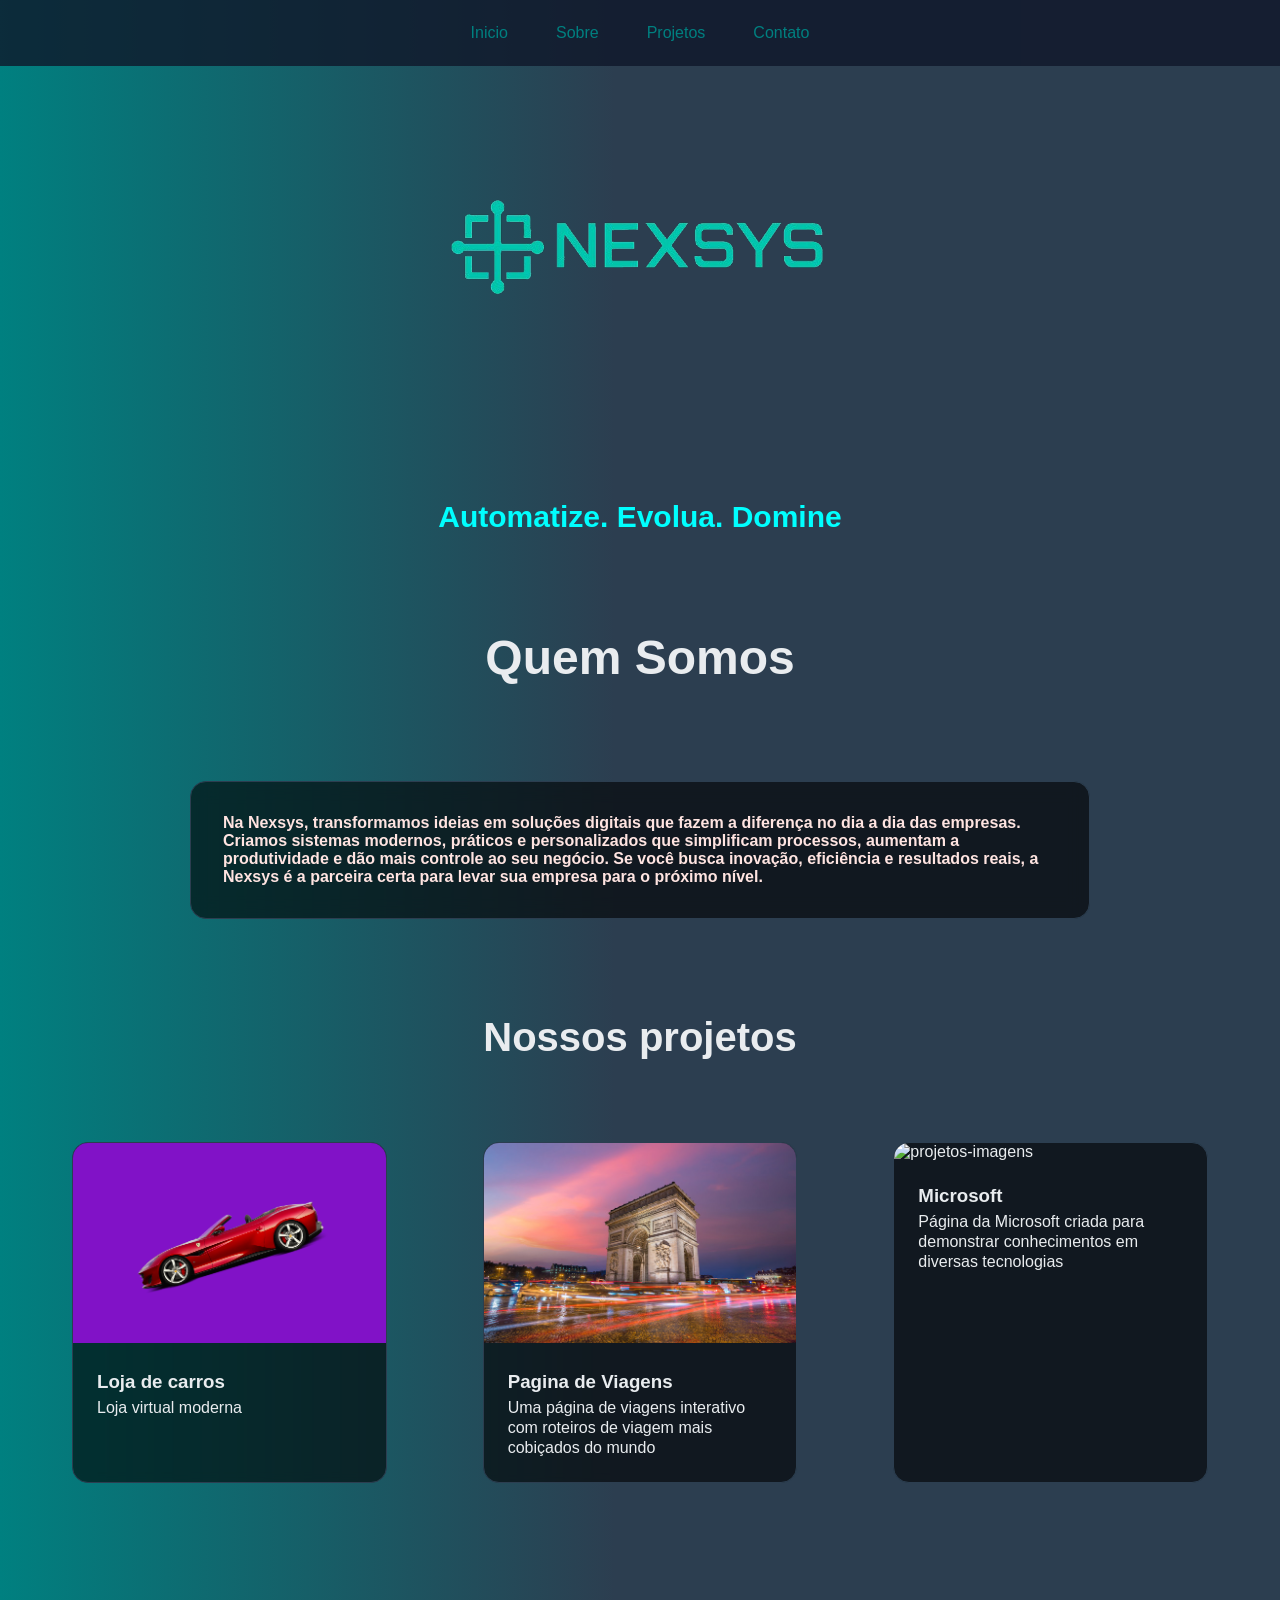
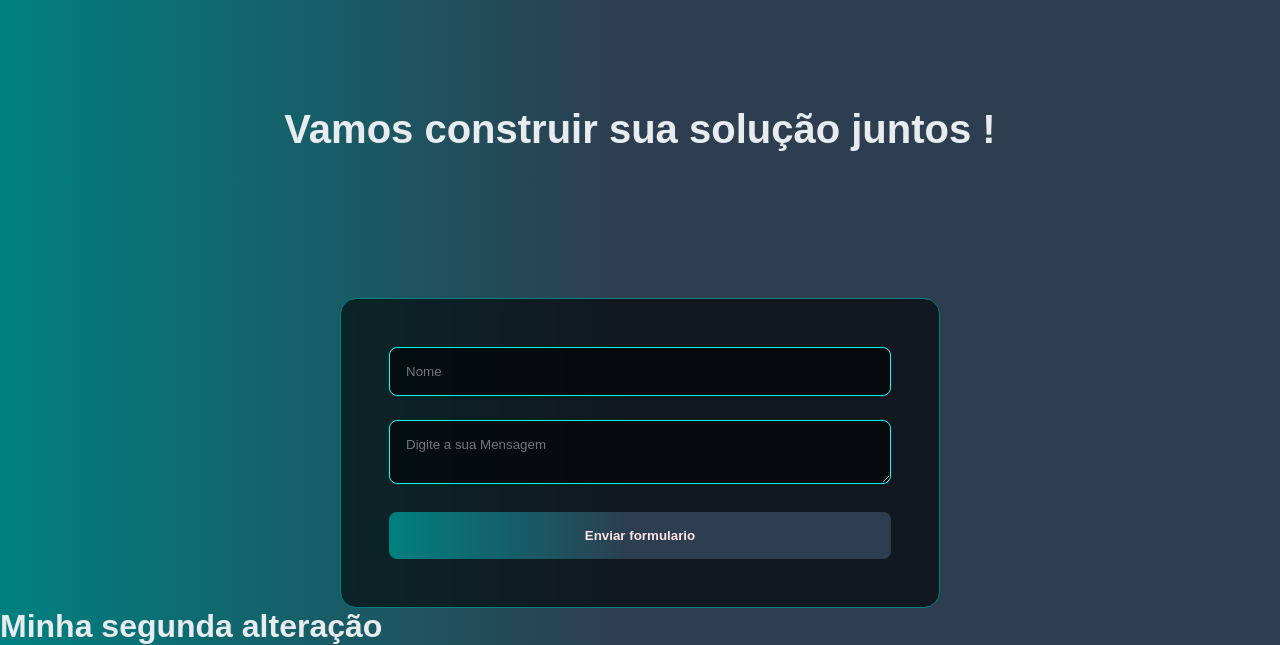
==== nexsys/index.html @ 3cce27f4 "segunda alteração" ====
<!DOCTYPE html>
<html lang="pt-br">

<head>
    <meta charset="UTF-8">
    <meta name="viewport" content="width=device-width, initial-scale=1.0">
    <link rel="stylesheet" href="nexsys.css">
    <title>Nexsys</title>
</head>

<body>
    <nav class="navegacao">
        <ul class="menu"> <!--aonde ficara o cabeçalho-->
            <li>
                <a href="#inicio " class="menu-link">Inicio </a>
            </li>

            <li>
                <a href="#sobre" class="menu-link">Sobre </a>
            </li>

            <li>
                <a href="#projetos" class="menu-link">Projetos </a>
            </li>

            <li>
                <a href="#contato" class="menu-link">Contato</a>
            </li>
        </ul>


    </nav>
    <main id="inicio" class="cabeçalho"> <!--aonde ficara a parte principal do texto -->
        <img src="imagens/ChatGPT_Image_11_de_abr._de_2025__19_17_26-removebg-preview.png" alt="foto da logo da nexsys"
            class="foto-logo">

        <p class="frase-inicio">Automatize. Evolua. Domine </p>

    </main>
    <section id="sobre" class="sobre"> <!-- parte do sobre min do texto -->
        <h2 class="sobre-titulo">Quem Somos </h2>
        <div class="caixa-sobre-min">
            <p class="sobre-paragrafo">
                Na Nexsys, transformamos ideias em soluções digitais que fazem a diferença no dia a dia das empresas.
                Criamos sistemas modernos, práticos e personalizados que simplificam processos, aumentam a produtividade
                e dão mais controle ao seu negócio. Se você busca inovação, eficiência e resultados reais, a Nexsys é a
                parceira certa para levar sua empresa para o próximo nível.
            </p>
        </div>
    </section>
    <section id="projetos" class="projetos"> <!-- pagina aonde ficara os projetos -->
        <h2 class="projeto-titulo">Nossos projetos </h2>
        <div class="projetos-caixa">
            <div class="projeto-card">
                <img src="imagens/projeto1.png" alt="projetos-imagens" class="projetos-imagens">

                <div class="caixa-texto-projeto">
                    <h3 class="info-projetos">Loja de carros </h3>
                    <p class="paragrafo-projetos">Loja virtual moderna </p>
                </div>

            </div>

            <div class="projeto-card">
                <img src="imagens/projeto2.png" alt="projetos-imagens" class="projetos-imagens">

                <div class="caixa-texto-projeto">
                    <h3 class="info-projetos">Pagina de Viagens </h3>
                    <p class="paragrafo-projetos">Uma página de viagens interativo com roteiros de viagem mais cobiçados
                        do
                        mundo </p>
                </div>
            </div>

            <div class="projeto-card">
                <img src="imagens/projeto3.png" alt="projetos-imagens" class="projetos-imagens">

                <div class="caixa-texto-projeto">
                    <h3 class="info-projetos"> Microsoft </h3>
                    <p class="paragrafo-projetos"> Página da Microsoft criada para demonstrar conhecimentos em diversas
                        tecnologias </p>
                </div>
            </div>
        </div>

    </section>

    <section id="contato" class="contato">
        <h2 class="contatos-titulo"> Vamos construir sua solução juntos ! </h2>
    </section>

    <form class="formulario-contato" id="formulario" onsubmit="enviarWhats(event)">
        <div class="grupo-form">
            <input placeholder="Nome" class="campo-form" id="nome">
        </div>

        <div class="grupo-form">
            <textarea class="campo-form" placeholder="Digite a sua Mensagem" id="mensagem"></textarea>
        </div>
        <button type="submit" class="botao-form">Enviar formulario </button>
    </form>
    </div>
    <script>
        function enviarWhats(event) {
           event.preventDefault()

            const nome = document.getElementById('nome').value;
            const mensagem = document.getElementById('mensagem').value;
            const telefone = '5591982991931'

            const texto = `Olá ! Me chamo ${nome}, ${mensagem}`
            const msgFormatada = encodeURIComponent(texto) 
            const url = `https://wa.me/${telefone}?text=${msgFormatada}`

            console. log(url)
            window.open(url, '_blank')
        }



    </script>
    <h1> Minha segunda alteração </h1>
</body>

</html>
---- nexsys/nexsys.css ----
* {
    margin: 0;
    padding: 0;
    box-sizing: border-box;
    font-family: 'Segoe UI', Tahoma, Geneva, Verdana, sans-serif;
}

html {
    scroll-behavior: smooth;
}

:root {
    /*a guarda as cores que você quer usar */
    --primary-color: #00FFFF;
    --secondary-color: #2C3E50;
    --accent-color: #008080;
    --text-color: #2C3E50;
    --white-color: #FFFFFF;
    --border-color: #E9ECEF;
    --form-text: #FFE4E1;
}



body {
    background: #008080;
    background: linear-gradient(90deg, rgba(0, 128, 128, 1) 0%, rgba(44, 62, 80, 1) 48%);
    color: var(--border-color);
}

.navegacao {
    position: fixed;
    top: 0;
    background: rgba(15, 23, 42, 0.8);
    width: 100%;
    z-index: 100;
    padding: 1.5rem;
}

.menu {
    /* personalização do menu da caixa inicial */
    display: flex;
    list-style: none;
    /* o subliinhado que fica enbaixo do link */
    gap: 3rem;
    justify-content: center;
}

.menu-link {
    /* são os botões e ordenação aonde eles vão ficar */
    text-decoration: none;
    color: var(--accent-color);
    font-weight: 500;
    position: relative;
    padding: 0.5rem 0;
}

/* after -> depois / before -> antes */

.menu-link::after {
    /* depois de todos os itens da classe menu */
    content: '';
    height: 2px;
    width: 0;
    position: absolute;
    bottom: 0;
    left: 0;
    background: linear-gradient(90deg, var(--accent-color), var(--primary-color));
    transition: width 0.5s ease;
    /* a transição de quanto ela iria demorar para fazer */

}

.menu-link:hover::after {
    /* o hover seve para quando o ouse passar na tela */
    width: 100%;
}

.cabeçalho {
    min-height: 10vh;
    display: flex;
    justify-content: center;
    align-items: center;
    flex-direction: column;


}

.foto-logo {
    width: 500px;
    height: 500px;
    font-weight: bold;

}

.frase-inicio {
    font-weight: bold;
    color: var(--primary-color);
    font-size: 30px;

}

.sobre-titulo {
    /* Quem somos */
    font-size: 3rem;
    color: var(--border-color);
    font-weight: bold;
    padding: 6rem 2rem;
    display: flex;
    justify-content: center;

}

.caixa-sobre-min {
    /* sobre nos */
    padding: 2rem;
    max-width: 900px;
    /* esticar o texto da sua forma */
    margin: 0 auto;
    border-radius: 16px;
    border: 1px solid var(--secondary-color);
    font-size: 1rem;
    color: var(--form-text);
    font-weight: bold;
    background: rgba(15, 23, 42, 0.8);
    backdrop-filter: blur(10px);
    background: rgba(0, 0, 0, 0.6);

}

.projetos {
    padding: 6rem 2rem;

}

.projeto-card {
    background: rgba(0, 0, 0, 0.6);
    border-radius: 16px;
    backdrop-filter: blur(5px);
    border: 1px solid var(--secondary-color);
    margin: 2rem;
    overflow: hidden;
}

.projeto-titulo {
    text-align: center;
    font-size: 2.5rem;
    margin-bottom: 50px;

}

.projeto-card:hover {
    box-shadow: 0 10px 20px rgba(0, 128, 128, 1);
    transform: translateY(-10px) scale(1.05);
    transition: all  0.5s  ease;
    cursor: pointer; 
}

.projetos-caixa {
    display: grid;
    grid-template-columns: repeat(auto-fit, minmax(300px, 1fr));
    gap: 2rem;
    max-width: 1200px;
    margin: 0 auto;
}

.projetos-imagens {
    height: 200px;
    width: 100%;
    object-fit: cover;
}

.info-projetos {
margin-bottom: 5px;
}

.paragrafo-projetos {
    color: #E9ECEF;
    line-height: 1.25rem;
}
.caixa-texto-projeto{
    padding: 1.5rem;
}



.contato{
padding: 6rem 2rem ;
}

.contatos-titulo{
  text-align: center;
    font-size: 2.5rem;
    margin-bottom: 50px;
}

.formulario-contato{
 max-width: 600px ;
 margin:  0 auto;
  background: rgba(0, 0, 0, 0.6);
    border-radius: 16px;
    backdrop-filter: blur(5px);
    padding: 3rem;
    border: 1px solid var(--accent-color);
    border-radius: 16px;

}
.campo-form{
 width: 100% ;
 padding: 1rem;
 background: rgba(0, 0, 0, 0.6);
 border-radius: 8px;
 color: var(--border-color);
 border:1px solid var(--primary-color);
 
 
}
.campo-form:focus{
    border-color: var(--primary-color);
    box-shadow: 0 0 10px rgba(15, 23, 42, 0.8);
}
.grupo-form{
 margin-bottom: 1.5rem;

}
.botao-form{
    color: var(--form-text);
    background: #008080;
    background: linear-gradient(90deg, rgba(0, 128, 128, 1) 0%, rgba(44, 62, 80, 1) 48%);
    padding:  1rem 2rem ;
    border: none;
    border-radius: 8px;
    cursor: pointer;
    font-weight: bold;
    width: 100%;
    transition: all 0.5s ease;
}
.botao-form:hover{
    transform: translateY(-4px);
    box-shadow: 0 5px 15px  rgba(15, 23, 42, 0.8);
}
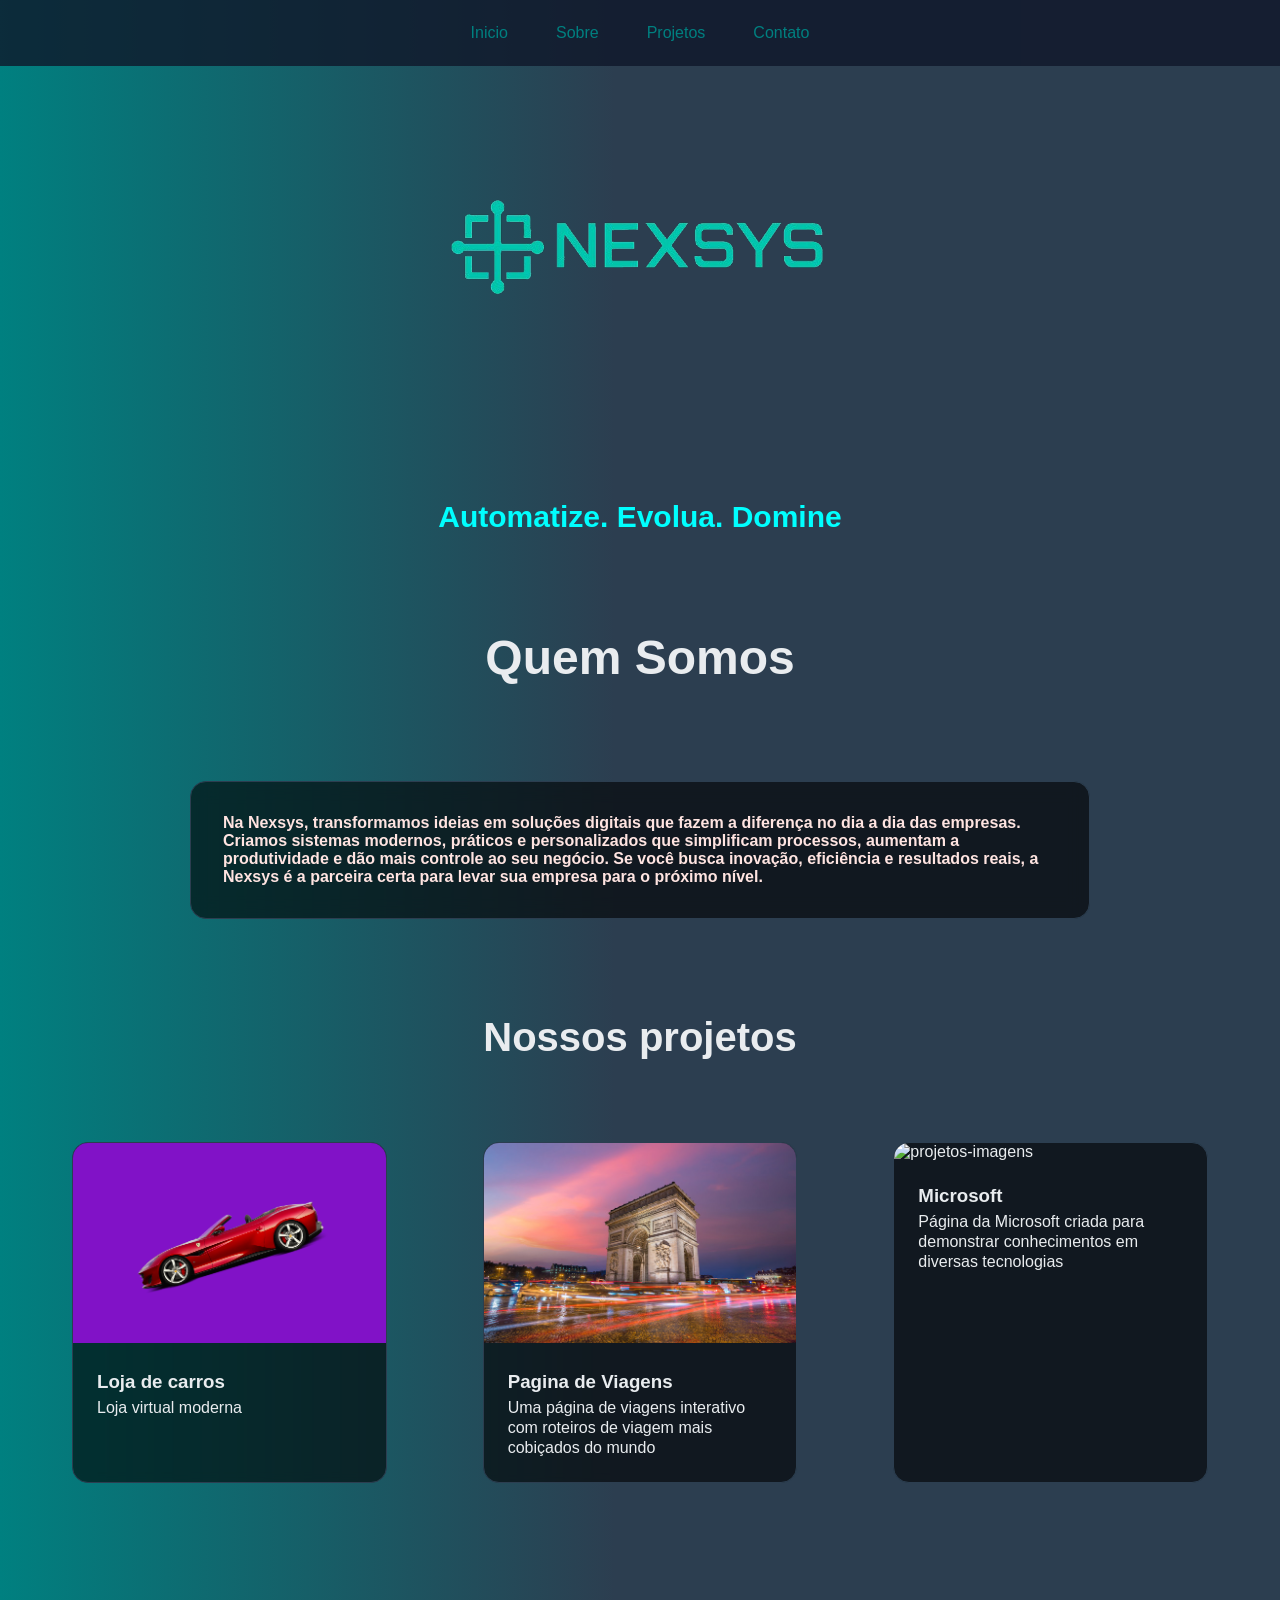
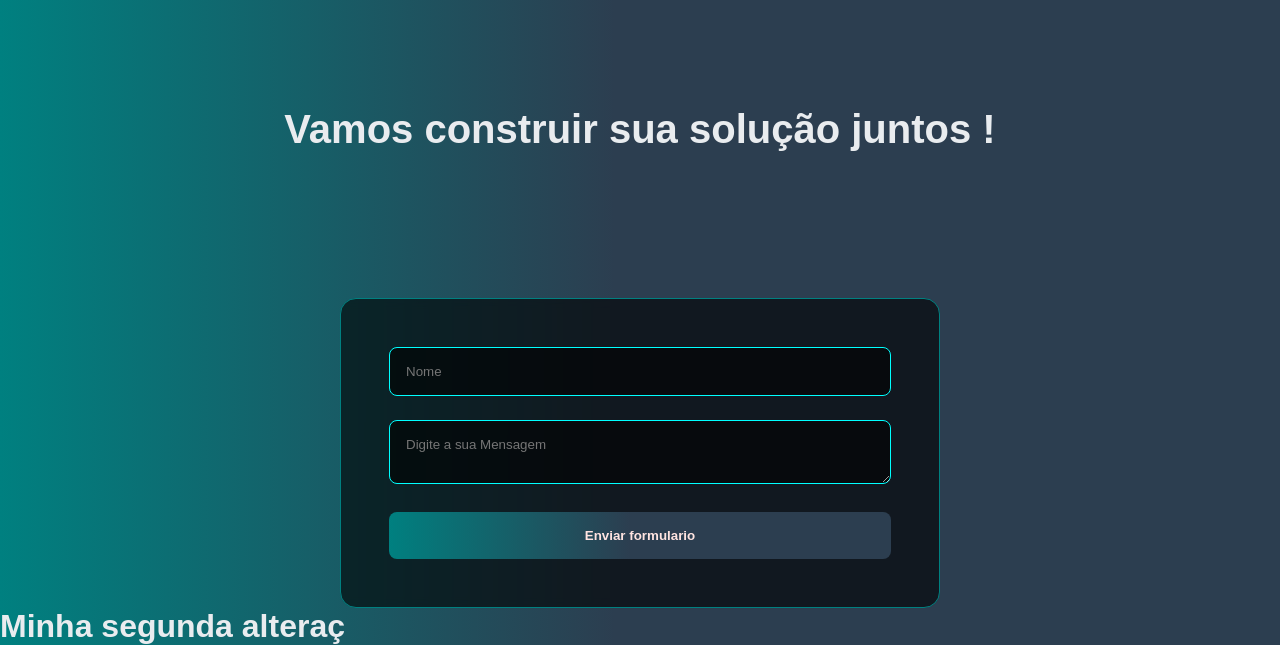
==== commit b121d731: "corrige erro de digitação no título da página" ====
--- a/nexsys/index.html
+++ b/nexsys/index.html
@@ -119,7 +119,7 @@
 
 
     </script>
-    <h1> Minha segunda alteração </h1>
+    <h1> Minha segunda alteraç </h1>
 </body>
 
 </html>
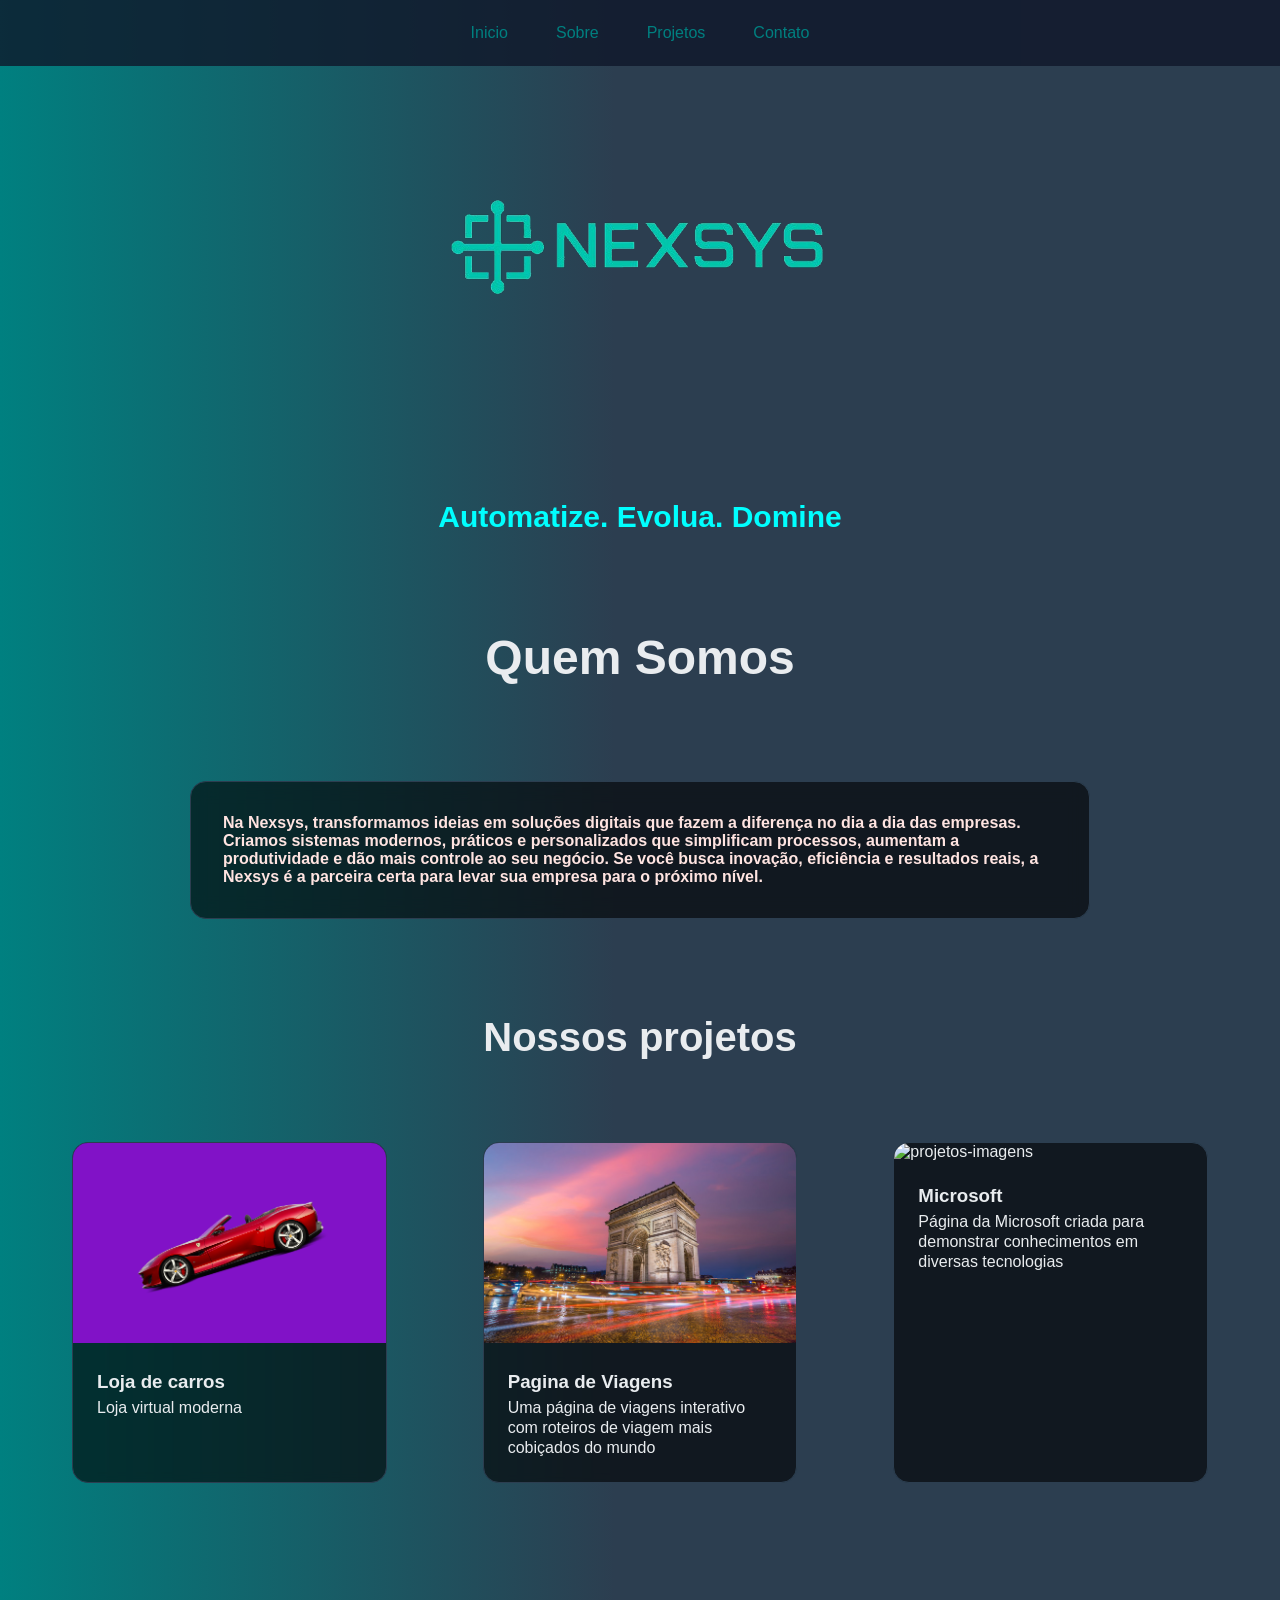
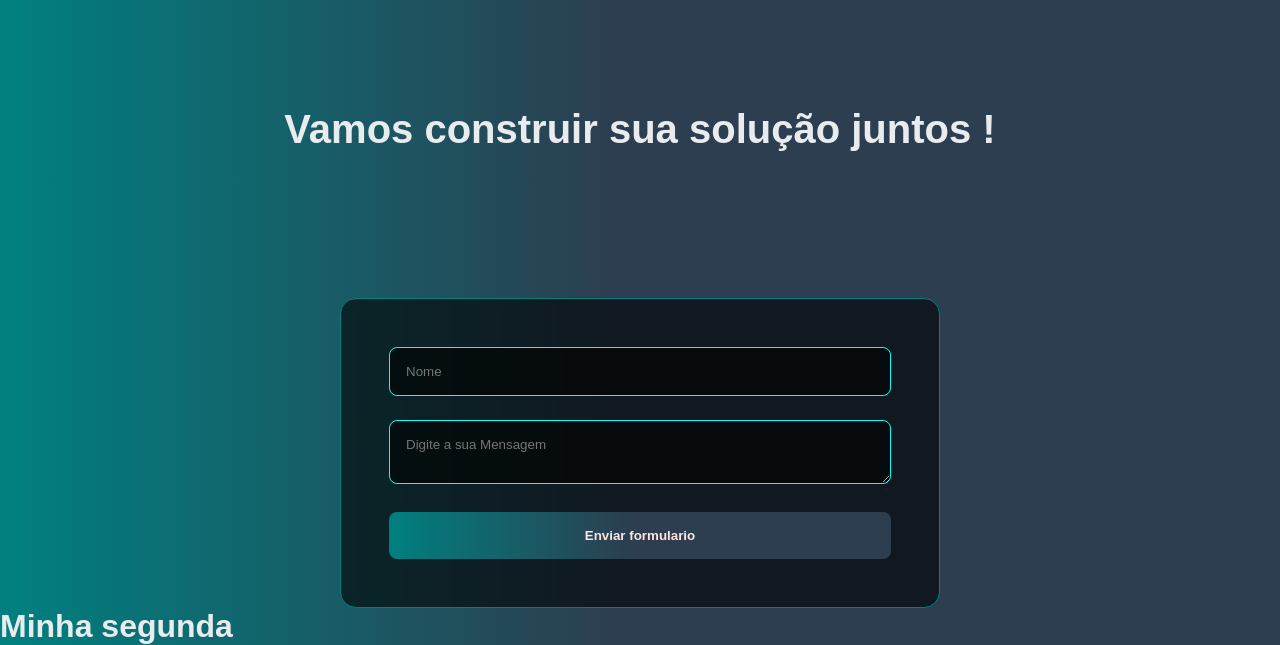
==== commit aa4dedac: "Update index.html" ====
--- a/nexsys/index.html
+++ b/nexsys/index.html
@@ -119,7 +119,7 @@
 
 
     </script>
-    <h1> Minha segunda alteraç </h1>
+    <h1> Minha segunda  </h1>
 </body>
 
-</html>+</html>
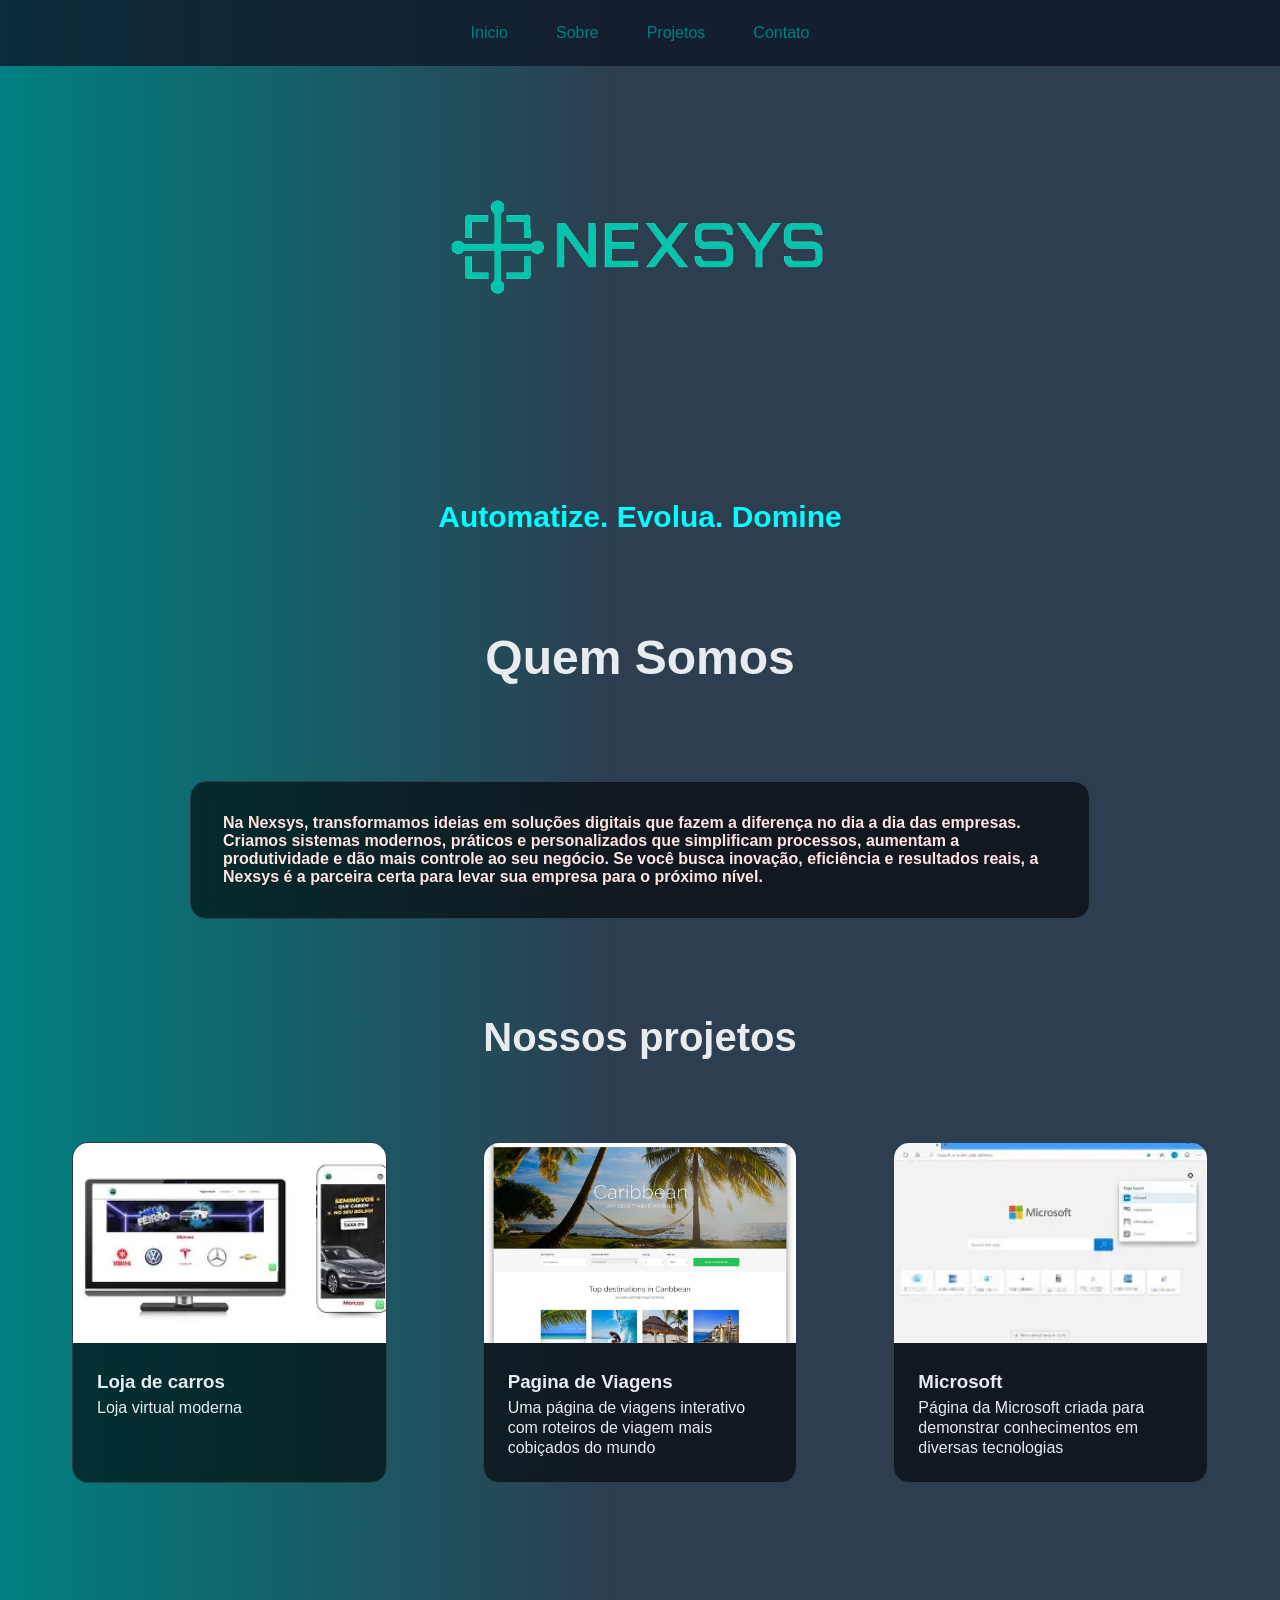
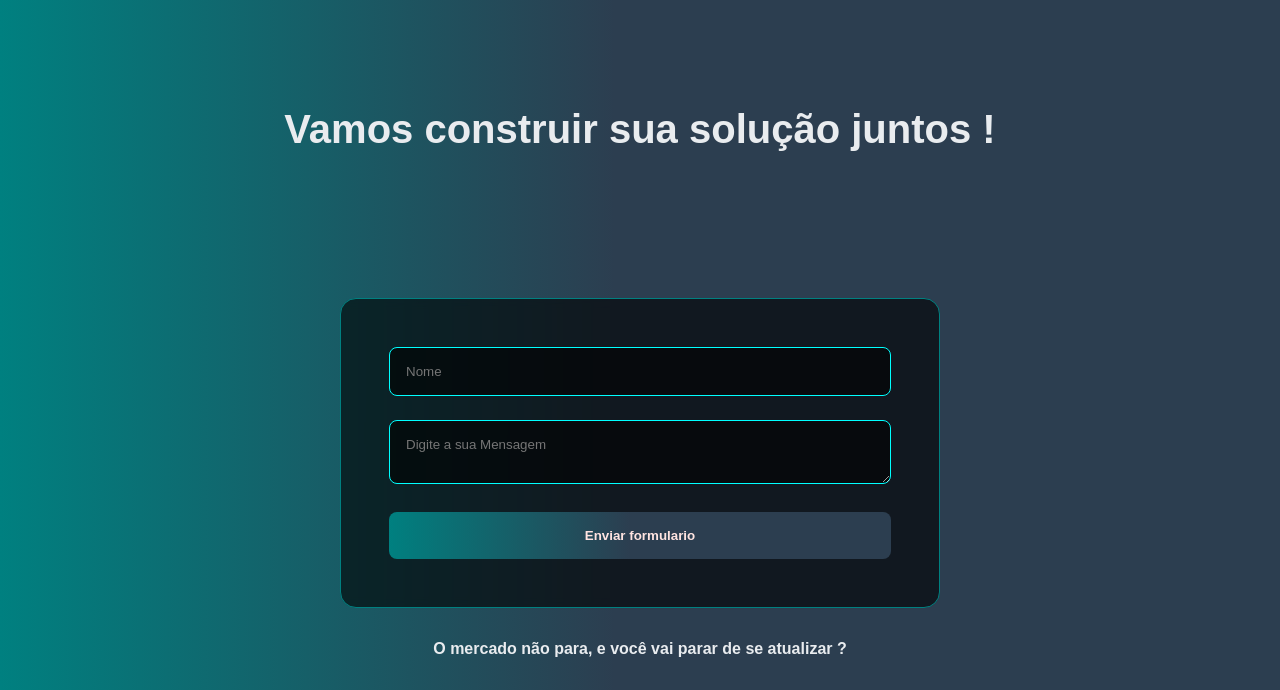
==== commit 64868433: "alteração no codigo das imagens" ====
--- a/nexsys/index.html
+++ b/nexsys/index.html
@@ -52,7 +52,7 @@
         <h2 class="projeto-titulo">Nossos projetos </h2>
         <div class="projetos-caixa">
             <div class="projeto-card">
-                <img src="imagens/projeto1.png" alt="projetos-imagens" class="projetos-imagens">
+                <img src="imagens/OIP.webp" alt="projetos-imagens" class="projetos-imagens">
 
                 <div class="caixa-texto-projeto">
                     <h3 class="info-projetos">Loja de carros </h3>
@@ -62,7 +62,7 @@
             </div>
 
             <div class="projeto-card">
-                <img src="imagens/projeto2.png" alt="projetos-imagens" class="projetos-imagens">
+                <img src="imagens/travel-time-travel-agency-wordpress-theme-1024x834.jpg" alt="projetos-imagens" class="projetos-imagens">
 
                 <div class="caixa-texto-projeto">
                     <h3 class="info-projetos">Pagina de Viagens </h3>
@@ -73,7 +73,7 @@
             </div>
 
             <div class="projeto-card">
-                <img src="imagens/projeto3.png" alt="projetos-imagens" class="projetos-imagens">
+                <img src="imagens/baixados.webp" alt="projetos-imagens" class="projetos-imagens">
 
                 <div class="caixa-texto-projeto">
                     <h3 class="info-projetos"> Microsoft </h3>
@@ -119,7 +119,7 @@
 
 
     </script>
-    <h1> Minha segunda  </h1>
+    <h1 class="frase-final"> O mercado não para, e você vai parar de se atualizar ?   </h1>
 </body>
 
 </html>
--- a/nexsys/nexsys.css
+++ b/nexsys/nexsys.css
@@ -151,7 +151,7 @@
 
 .projeto-card:hover {
     box-shadow: 0 10px 20px rgba(0, 128, 128, 1);
-    transform: translateY(-10px) scale(1.05);
+    transform: translateY(-10px) scale(1.05); /* aumenta o tamanho do card */
     transition: all  0.5s  ease;
     cursor: pointer; 
 }
@@ -165,9 +165,9 @@
 }
 
 .projetos-imagens {
-    height: 200px;
-    width: 100%;
-    object-fit: cover;
+    height: 200px; /* altura da imagem */
+    width: 100%;  /* largura da imagem */
+    object-fit: cover; 
 }
 
 .info-projetos {
@@ -239,3 +239,15 @@
     transform: translateY(-4px);
     box-shadow: 0 5px 15px  rgba(15, 23, 42, 0.8);
 }
+
+.frase-final{
+    text-align: center; /* a centralização do tezto */ 
+
+    padding: 2rem; /* ele é o espaçamento que fica em volta do texto */
+
+    font-size: 1rem; /* o tamanho da fonte do texto */ 
+
+    color: var(--border-color); /* a cor do texto */ 
+
+    font-weight: bold; /* o peso que a fonte tem sobre o texto */
+}
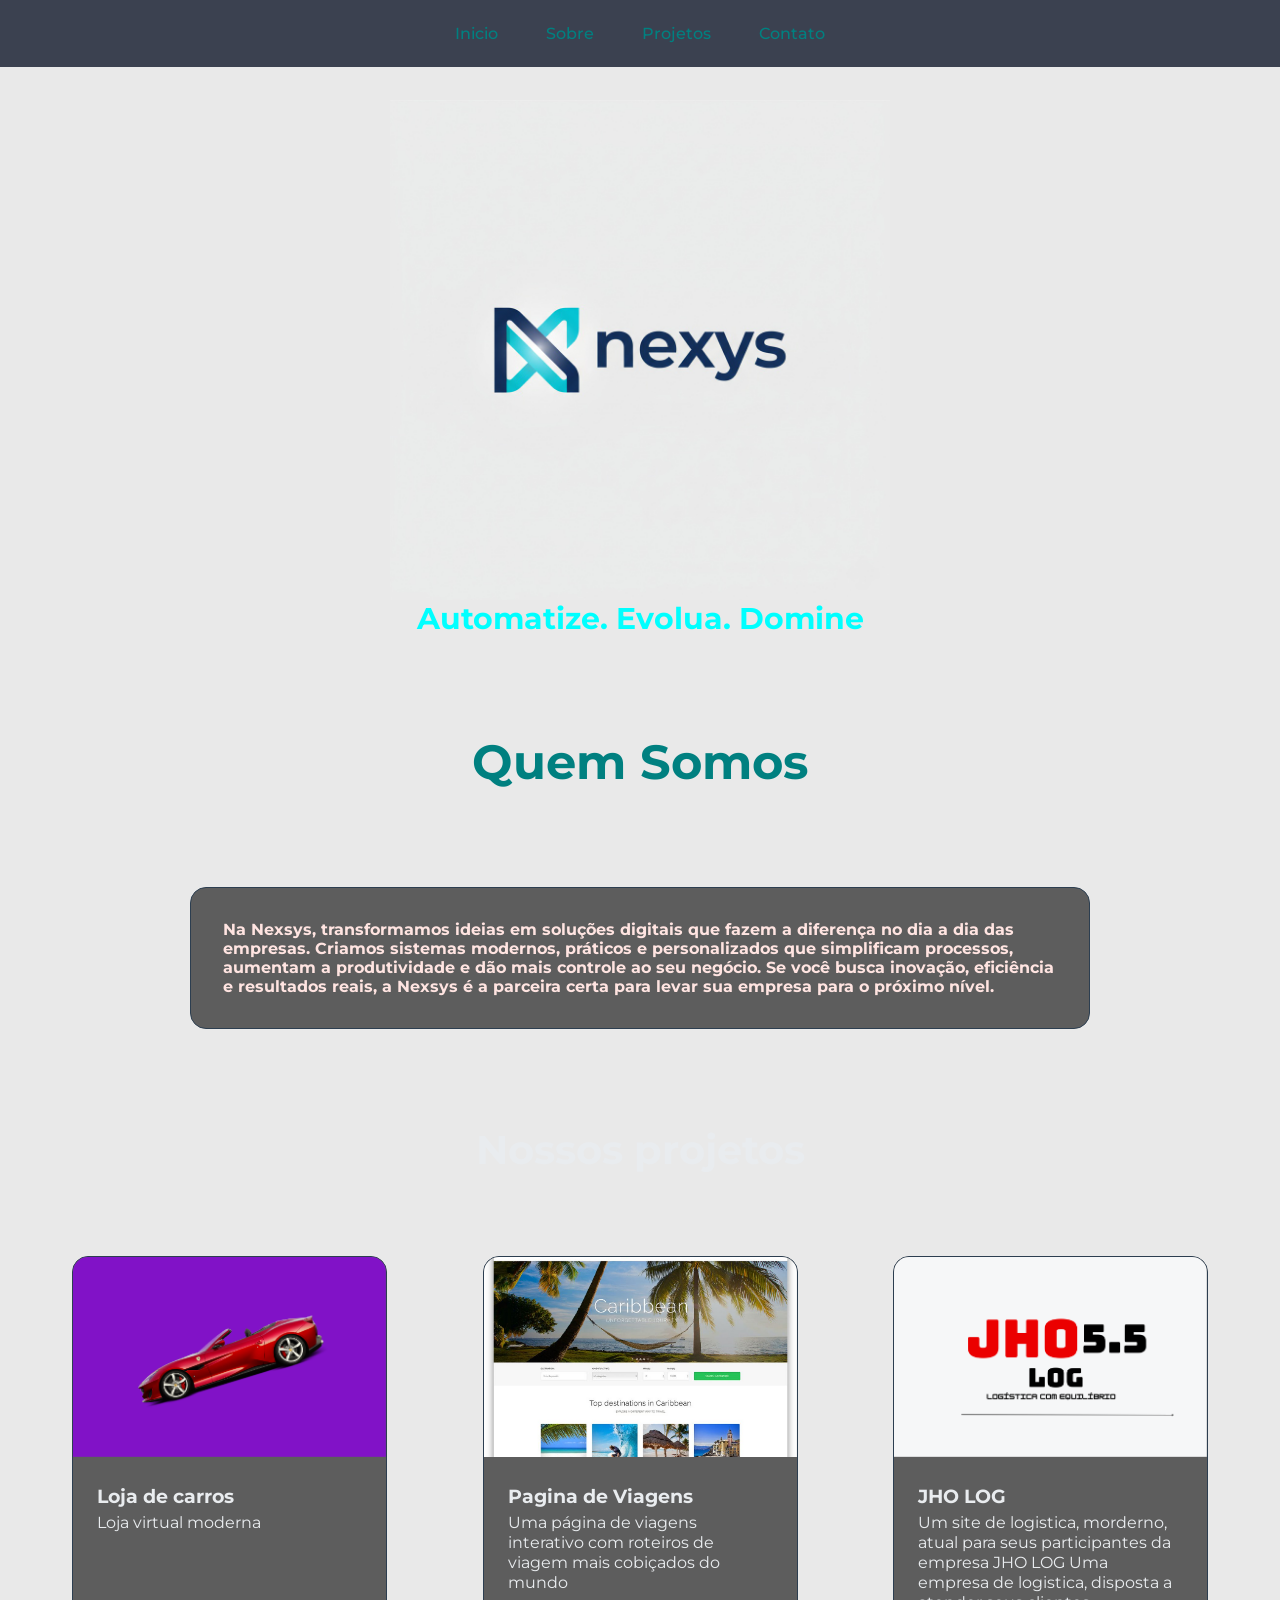
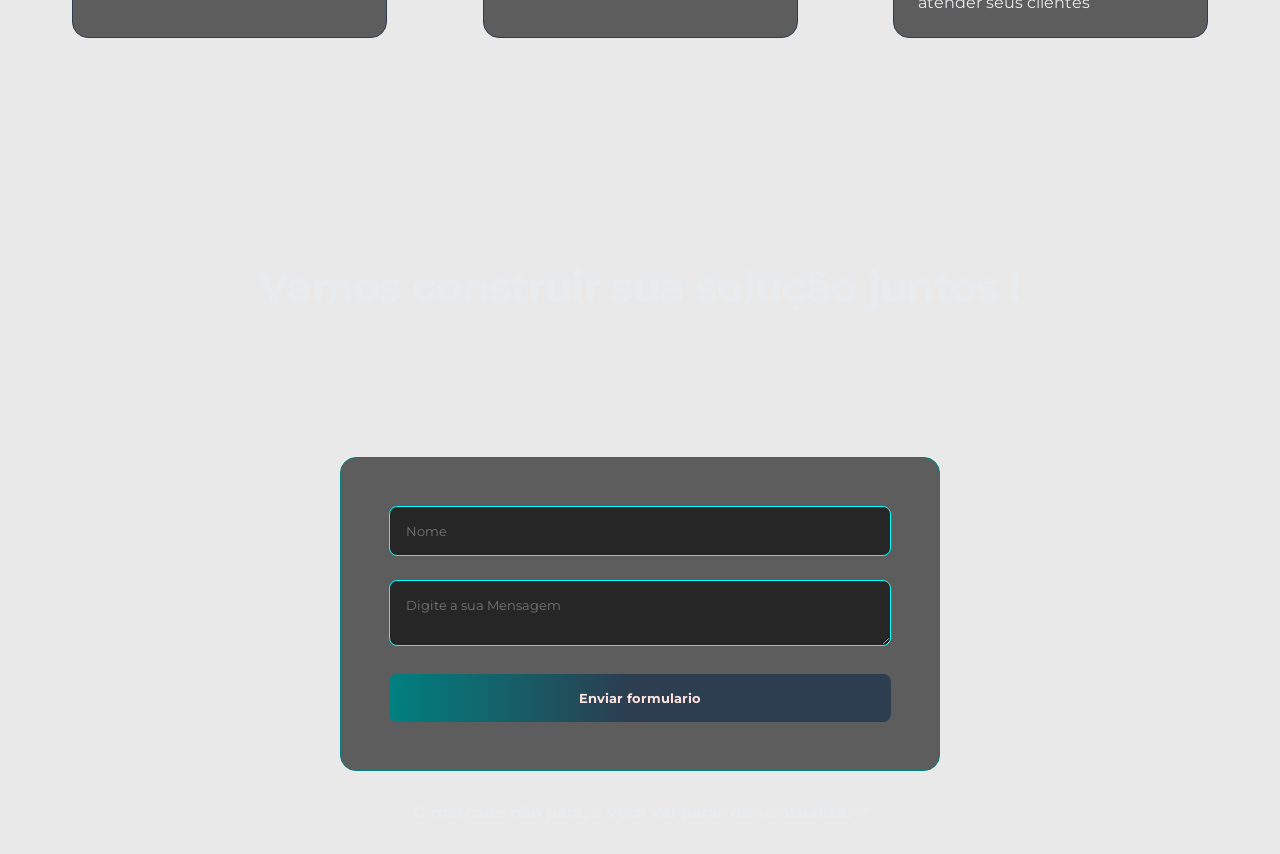
==== commit 065b5806: "Mudança da empresa nexsys para a nova formatação" ====
--- a/nexsys/index.html
+++ b/nexsys/index.html
@@ -4,6 +4,9 @@
 <head>
     <meta charset="UTF-8">
     <meta name="viewport" content="width=device-width, initial-scale=1.0">
+    <link rel="preconnect" href="https://fonts.googleapis.com">
+<link rel="preconnect" href="https://fonts.gstatic.com" crossorigin>
+<link href="https://fonts.googleapis.com/css2?family=Montserrat:ital,wght@0,100..900;1,100..900&family=Poppins:ital,wght@0,100;0,200;0,300;0,400;0,500;0,600;0,700;0,800;0,900;1,100;1,200;1,300;1,400;1,500;1,600;1,700;1,800;1,900&display=swap" rel="stylesheet">
     <link rel="stylesheet" href="nexsys.css">
     <title>Nexsys</title>
 </head>
@@ -31,7 +34,7 @@
 
     </nav>
     <main id="inicio" class="cabeçalho"> <!--aonde ficara a parte principal do texto -->
-        <img src="imagens/ChatGPT_Image_11_de_abr._de_2025__19_17_26-removebg-preview.png" alt="foto da logo da nexsys"
+        <img src="imagens/Logo geral.jpg" alt="foto da logo da nexsys"
             class="foto-logo">
 
         <p class="frase-inicio">Automatize. Evolua. Domine </p>
@@ -52,7 +55,7 @@
         <h2 class="projeto-titulo">Nossos projetos </h2>
         <div class="projetos-caixa">
             <div class="projeto-card">
-                <img src="imagens/OIP.webp" alt="projetos-imagens" class="projetos-imagens">
+                <img src="imagens/projeto1.png" alt="projetos-imagens" class="projetos-imagens">
 
                 <div class="caixa-texto-projeto">
                     <h3 class="info-projetos">Loja de carros </h3>
@@ -73,12 +76,13 @@
             </div>
 
             <div class="projeto-card">
-                <img src="imagens/baixados.webp" alt="projetos-imagens" class="projetos-imagens">
+                <img src="imagens/Design sem nome.png" alt="projetos-imagens" class="projetos-imagens">
 
                 <div class="caixa-texto-projeto">
-                    <h3 class="info-projetos"> Microsoft </h3>
-                    <p class="paragrafo-projetos"> Página da Microsoft criada para demonstrar conhecimentos em diversas
-                        tecnologias </p>
+                    <h3 class="info-projetos"> JHO LOG  </h3>
+                    <p class="paragrafo-projetos"> Um site de logistica, morderno, atual para seus participantes da empresa JHO LOG Uma empresa de 
+                        logistica, disposta a atender seus clientes 
+                    </p>
                 </div>
             </div>
         </div>
--- a/nexsys/nexsys.css
+++ b/nexsys/nexsys.css
@@ -2,11 +2,31 @@
     margin: 0;
     padding: 0;
     box-sizing: border-box;
-    font-family: 'Segoe UI', Tahoma, Geneva, Verdana, sans-serif;
-}
+    font-family: 'Montserrat', Tahoma, Geneva, Verdana, sans-serif;
+   opacity: 0; /* escondido inicialmente */
+      transform: translateY(20px); /* deslocado para baixo */
+      animation: fadeInUp 0.6s ease-out forwards; /* animação para pegar a posição final */
+      animation-delay: var(--delay, 0s); /* atraso para criar sequência */
+       will-change: transform, opacity;
+}
+    @keyframes fadeInUp {
+      to {
+        opacity: 1;
+        transform: translateY(0);
+      }
+    }
+
+@media (prefers-reduced-motion: reduce) {
+      .entry {
+        animation: none;
+        opacity: 1;
+        transform: none;
+      }
+    }
+
 
 html {
-    scroll-behavior: smooth;
+    scroll-behavior: smooth; 
 }
 
 :root {
@@ -24,7 +44,7 @@
 
 body {
     background: #008080;
-    background: linear-gradient(90deg, rgba(0, 128, 128, 1) 0%, rgba(44, 62, 80, 1) 48%);
+   background: #E9E9E9;
     color: var(--border-color);
 }
 
@@ -90,6 +110,7 @@
     width: 500px;
     height: 500px;
     font-weight: bold;
+    margin-top: 100px;
 
 }
 
@@ -103,7 +124,7 @@
 .sobre-titulo {
     /* Quem somos */
     font-size: 3rem;
-    color: var(--border-color);
+    color: var(--accent-color);
     font-weight: bold;
     padding: 6rem 2rem;
     display: flex;
@@ -125,8 +146,24 @@
     background: rgba(15, 23, 42, 0.8);
     backdrop-filter: blur(10px);
     background: rgba(0, 0, 0, 0.6);
-
-}
+    cursor: pointer;
+
+     
+     
+
+}
+
+.caixa-sobre-min:hover {
+    box-shadow: 0 10px 20px rgb(2, 43, 43);
+    transform: translateY(-10px) scale(1.05); /* aumenta o tamanho do card */
+    transition: all  0.5s  ease;
+    cursor: pointer; 
+}
+.caixa-sobre-min:not(:hover) {
+   
+      transition: transform 0.5s ease-in; /* mais lento ao voltar */
+ transition:  0.4s ease; /* suavidade no hover */
+    }
 
 .projetos {
     padding: 6rem 2rem;
@@ -155,6 +192,13 @@
     transition: all  0.5s  ease;
     cursor: pointer; 
 }
+
+.projeto-card:not(:hover) {
+   
+      transition: transform 0.5s ease-in; /* mais lento ao voltar */
+ transition:  0.4s ease; /* suavidade no hover */
+    }
+
 
 .projetos-caixa {
     display: grid;
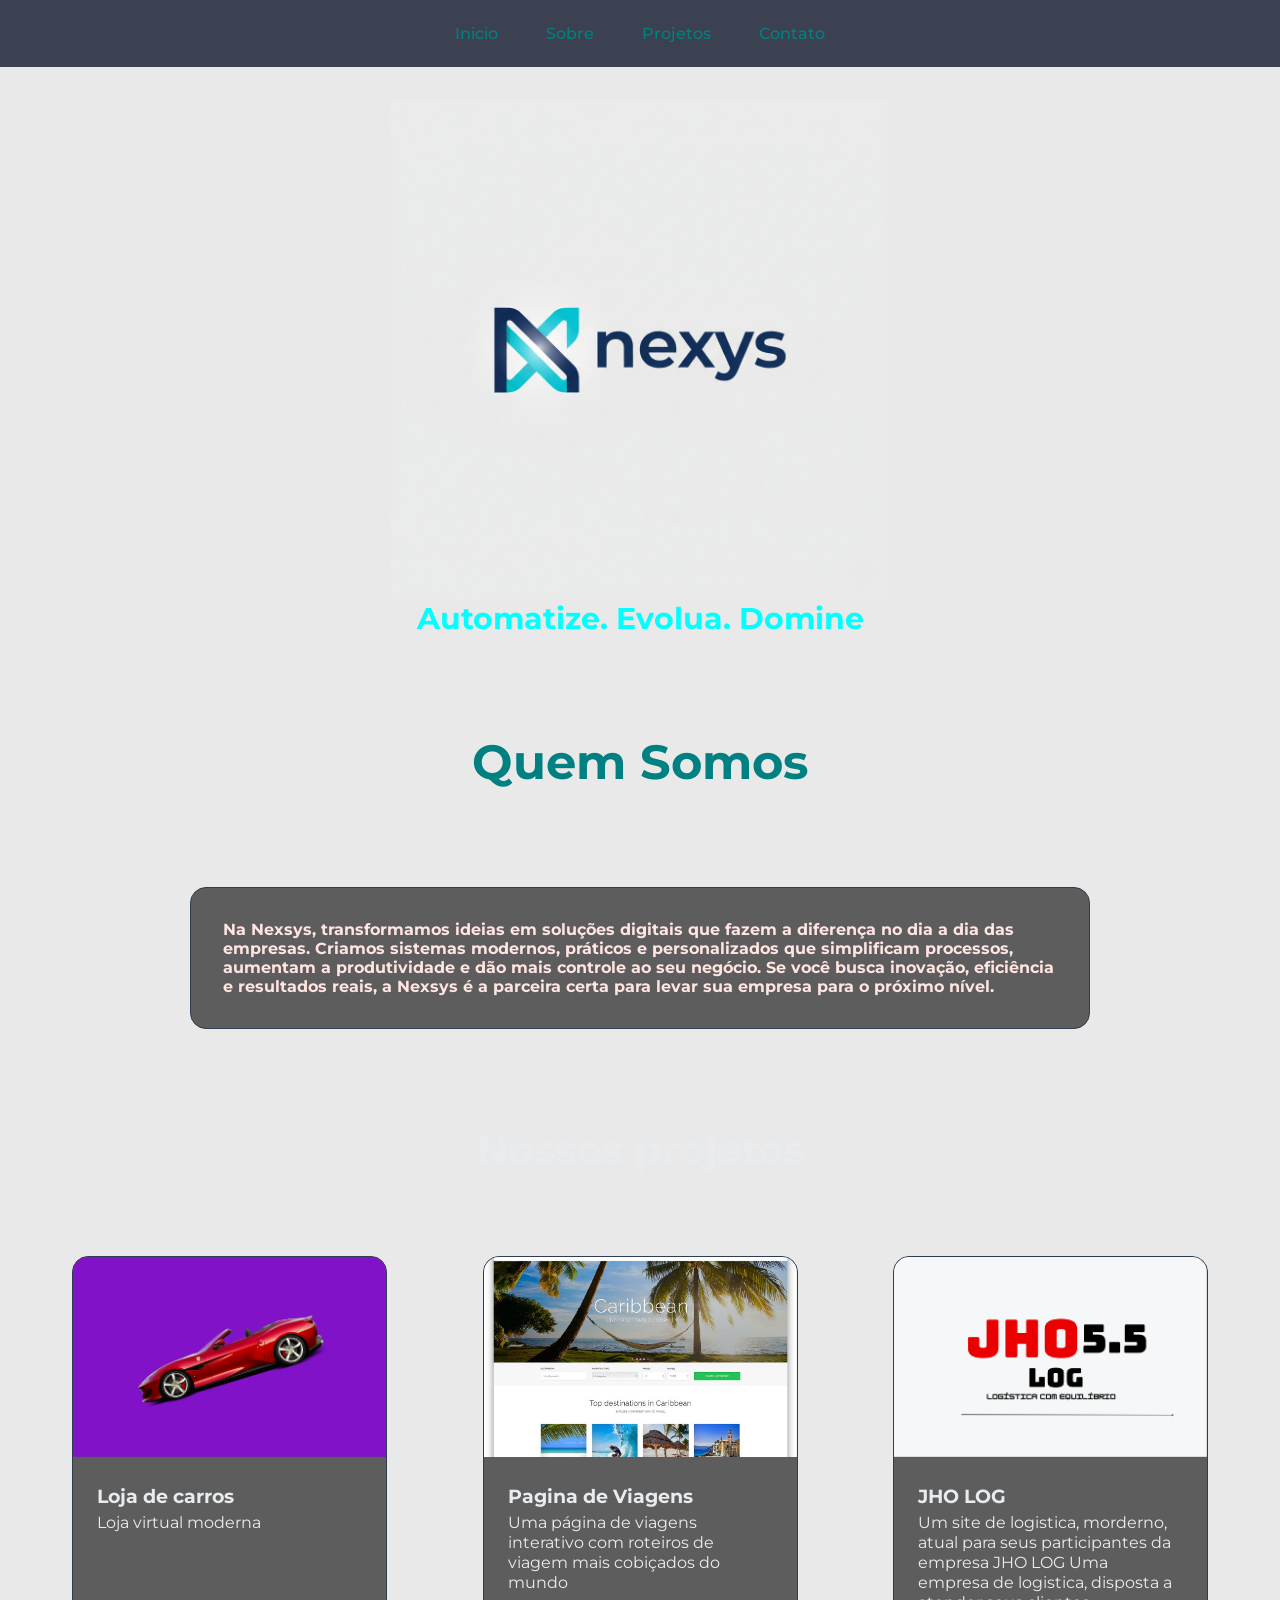
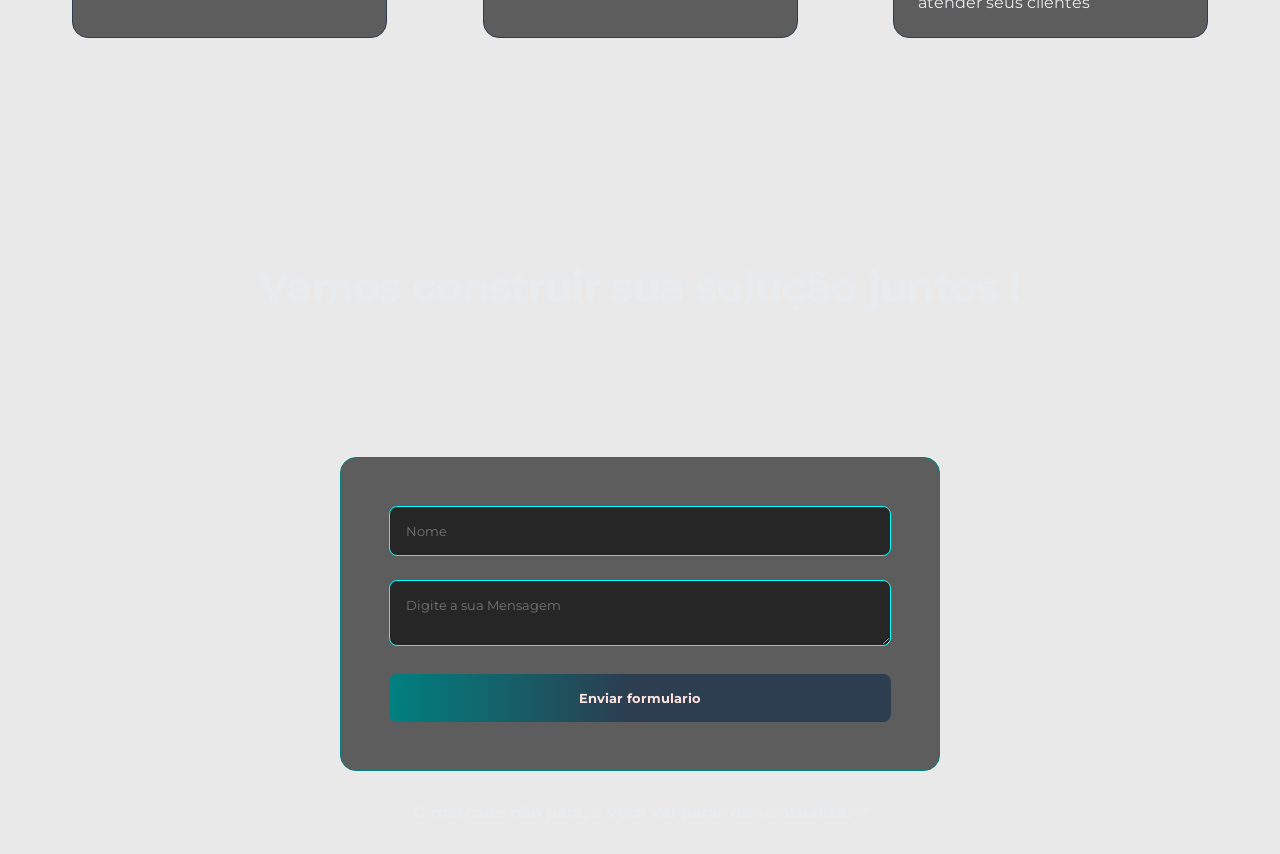
==== commit b4d43602: "Merge branch 'main' of https://github.com/Hodavias/Hodavias-nexsys" ====
--- a/nexsys/index.html
+++ b/nexsys/index.html
@@ -16,7 +16,7 @@
         <ul class="menu"> <!--aonde ficara o cabeçalho-->
             <li>
                 <a href="#inicio " class="menu-link">Inicio </a>
-            </li>
+            </li> <!-- -->
 
             <li>
                 <a href="#sobre" class="menu-link">Sobre </a>
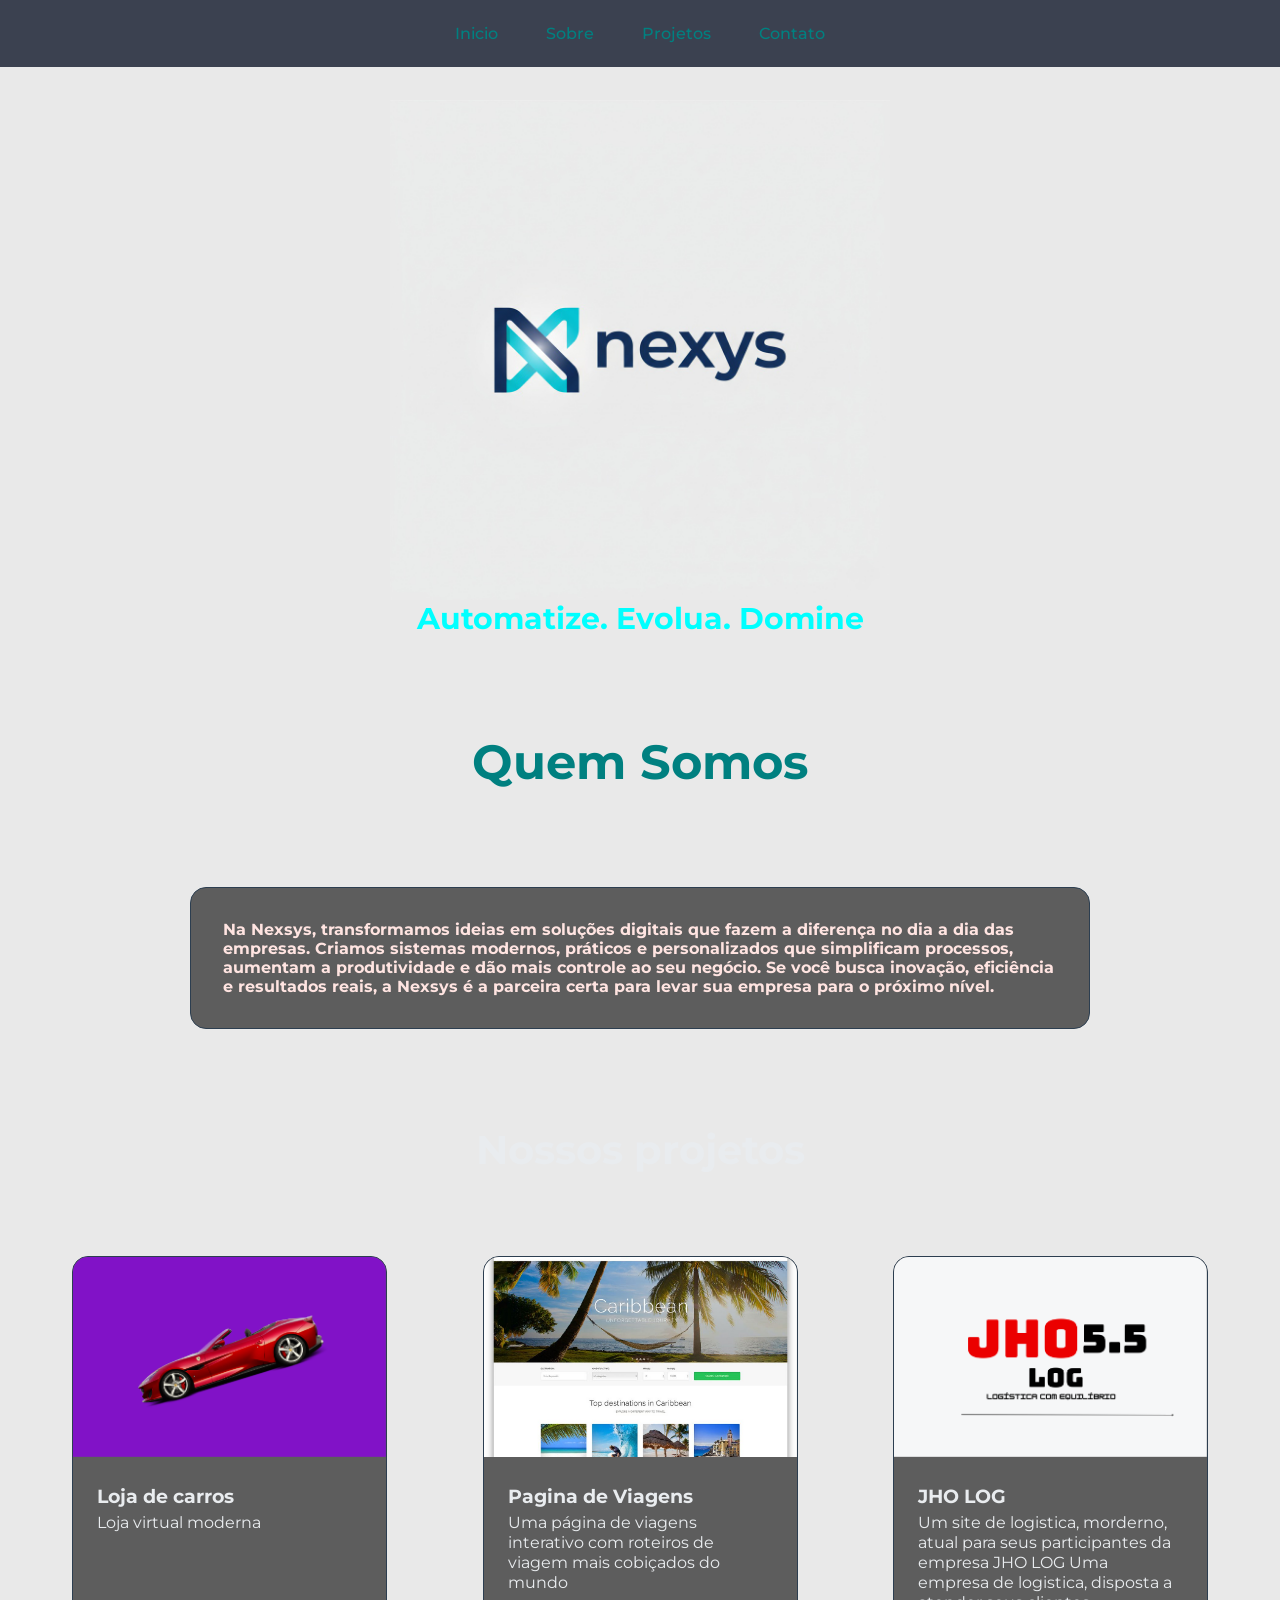
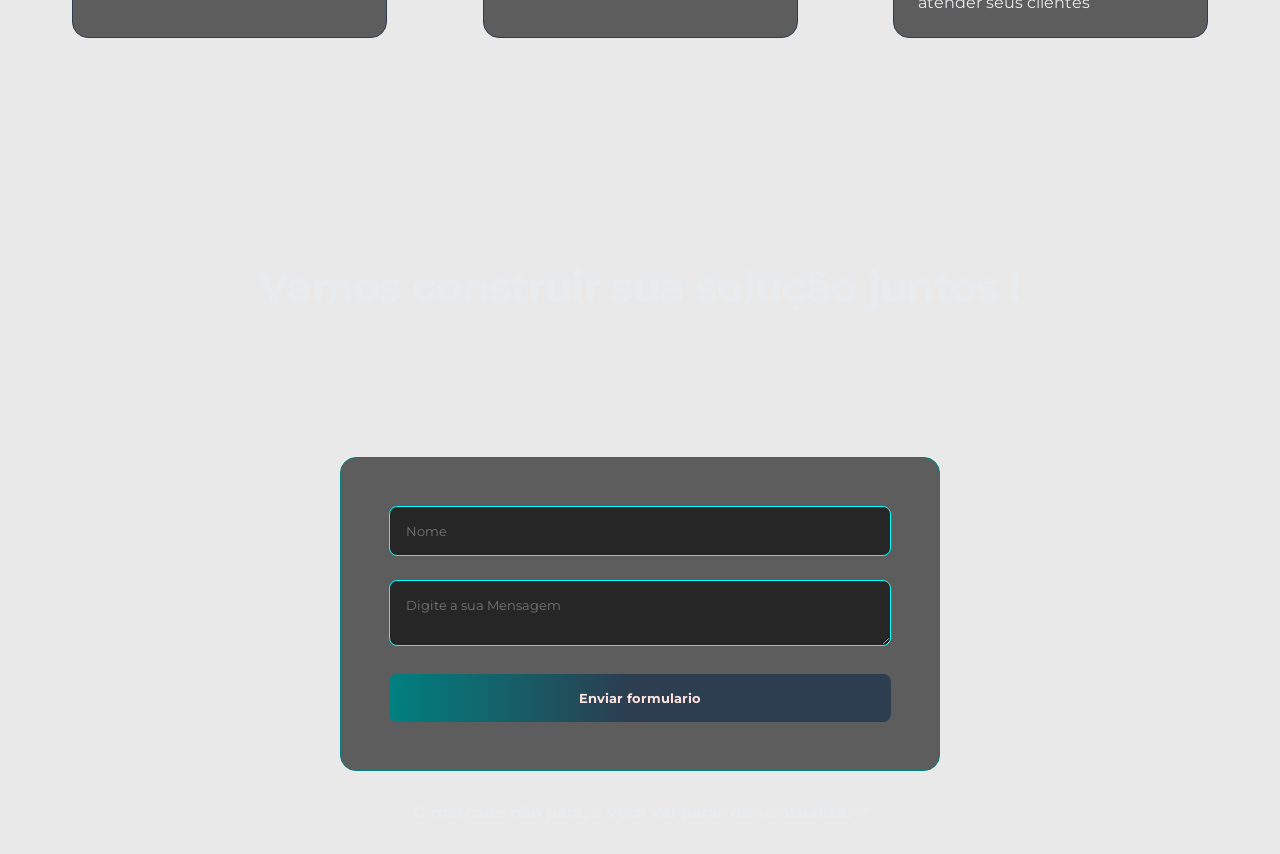
==== commit 1198d8ea: "Implement code changes to enhance functionality and improve performance" ====
--- a/nexsys/index.html
+++ b/nexsys/index.html
@@ -8,6 +8,7 @@
 <link rel="preconnect" href="https://fonts.gstatic.com" crossorigin>
 <link href="https://fonts.googleapis.com/css2?family=Montserrat:ital,wght@0,100..900;1,100..900&family=Poppins:ital,wght@0,100;0,200;0,300;0,400;0,500;0,600;0,700;0,800;0,900;1,100;1,200;1,300;1,400;1,500;1,600;1,700;1,800;1,900&display=swap" rel="stylesheet">
     <link rel="stylesheet" href="nexsys.css">
+        <link rel="shortcut icon" href="imagens/icone.png">
     <title>Nexsys</title>
 </head>
 
